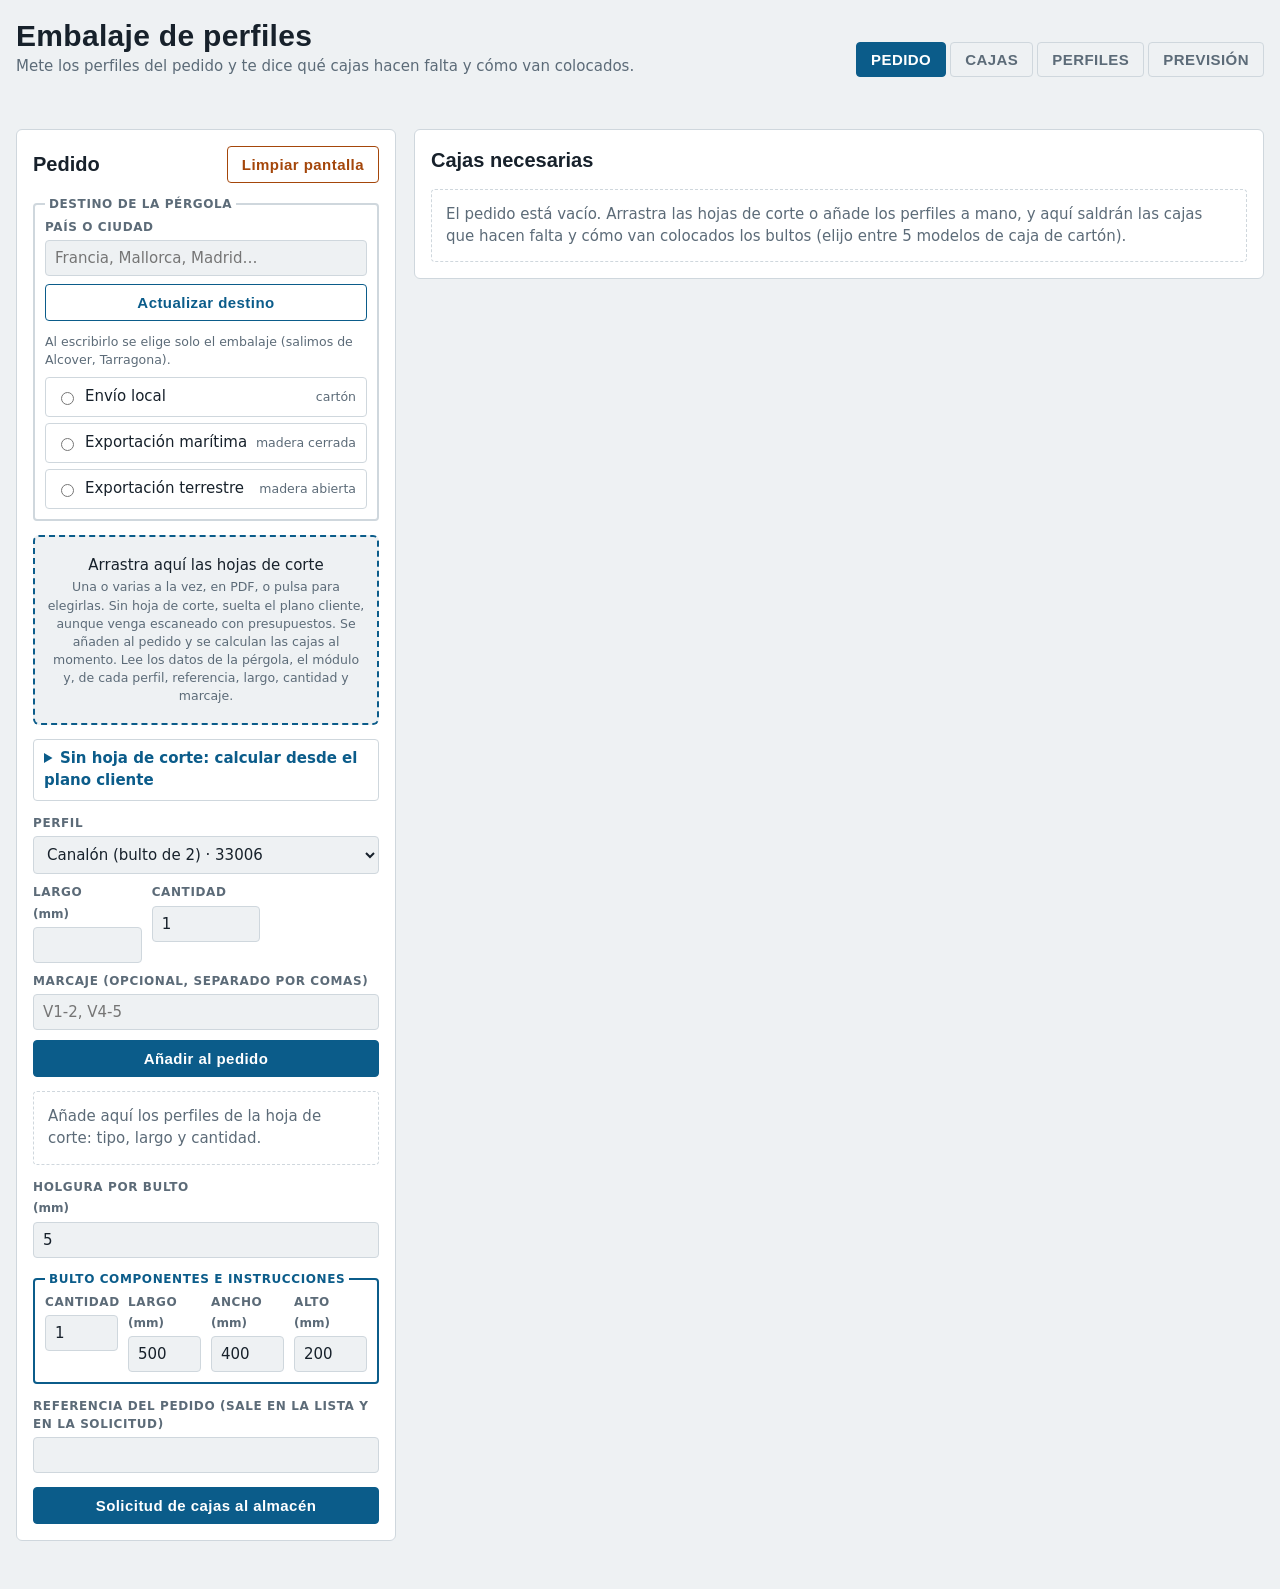
==== index.html @ 8192d329 "Vista 3D: escribir qué cabe en el espacio vacío elegido Co-Authored-By: Claude Opus 5.5 <noreply@ant" ====
<!DOCTYPE html>
<html lang="es">
<head>
  <meta charset="utf-8">
  <meta name="viewport" content="width=device-width, initial-scale=1">
  <title>Embalaje de perfiles</title>
  <link rel="manifest" href="manifest.json">
  <link rel="icon" href="static/favicon.ico">
  <link rel="apple-touch-icon" href="static/icon-180.png">
  <meta name="theme-color" content="#0b5c8a">
  <link rel="stylesheet" href="static/estilo.css?v=90">
</head>
<body>
<div class="wrap">
  <header>
    <div>
      <h1>Embalaje de perfiles</h1>
      <p class="sub">Mete los perfiles del pedido y te dice qué cajas hacen falta y cómo van colocados.</p>
    </div>
    <div class="tabs" role="tablist">
      <button role="tab" data-tab="pedido" aria-selected="true">Pedido</button>
      <button role="tab" data-tab="cajas" aria-selected="false">Cajas</button>
      <button role="tab" data-tab="perfiles" aria-selected="false">Perfiles</button>
      <button role="tab" data-tab="prevision" aria-selected="false">Previsión</button>
    </div>
  </header>
  <div id="estado" role="status"></div>
  <div id="cat-bar" class="panel" hidden></div>

  <section id="tab-pedido" class="bench">
    <div class="panel">
      <div class="cab-pedido"><h2>Pedido</h2><button class="btn danger" id="vaciar" type="button">Limpiar pantalla</button></div>
      <fieldset class="destino" id="destino"><legend>Destino de la pérgola</legend>
        <label>País o ciudad<input id="lugar" placeholder="Francia, Mallorca, Madrid…" autocomplete="off"></label>
        <button class="btn ghost" id="act-destino" type="button">Actualizar destino</button>
        <small id="lugar-nota" class="sub">Al escribirlo se elige solo el embalaje (salimos de Alcover, Tarragona).</small>
        <div class="seg" id="tipos">
          <label><input type="radio" name="tipo" id="tipo-carton" value="carton">Envío local <small>cartón</small></label>
          <label><input type="radio" name="tipo" id="tipo-cerrada" value="cerrada">Exportación marítima <small>madera cerrada</small></label>
          <label><input type="radio" name="tipo" id="tipo-abierta" value="abierta">Exportación terrestre <small>madera abierta</small></label>
        </div>
      </fieldset>
      <label class="drop" id="drop"><input type="file" id="pdf" accept="application/pdf,.pdf" multiple>Arrastra aquí las hojas de corte<small>Una o varias a la vez, en PDF, o pulsa para elegirlas. Sin hoja de corte, suelta el plano cliente, aunque venga escaneado con presupuestos. Se añaden al pedido y se calculan las cajas al momento. Lee los datos de la pérgola, el módulo y, de cada perfil, referencia, largo, cantidad y marcaje.</small></label>
      <details class="plano" id="plano"><summary>Sin hoja de corte: calcular desde el plano cliente</summary>
        <p class="sub">Suelta el plano que firma el cliente («nº_PROYECCIÓNxANCHO_TESTA.pdf») y la ficha de fabricación («PLANO.pdf») en la zona de las hojas de corte y se rellena solo; o copia aquí los datos a mano. Los largos y el nº de lamas salen de las reglas de las hojas de corte: es una estimación para pedir las cajas con tiempo. Calcula siempre: lo que el plano no trae (módulos, pilares) se supone y se avisa. Cuando llegue la hoja de corte, cárgala y sustituye a la estimación.</p>
        <form id="f-plano" class="row">
          <label>Tipología<select id="pl-tip"><option value="TESTA">TESTA</option><option value="INGLETE">INGLETE</option></select></label>
          <label>Módulos<input id="pl-mod" type="number" min="1" step="1" placeholder="1"></label>
          <label>Ancho <span class="u">(mm)</span><input id="pl-ancho" type="number" min="700" step="1" required></label>
          <label>Proyección <span class="u">(mm)</span><input id="pl-proy" type="number" min="700" step="1" required></label>
          <label style="grid-column:1/-1">Altura de cada pilar, «H PILAR» <span class="u">(mm)</span><input id="pl-pil" inputmode="numeric" placeholder="Si no viene, se suponen de 2900 mm"></label>
          <label>Nº de lamas <span class="u">(ud.)</span><input id="pl-lamas" type="number" min="1" step="1" placeholder="Auto"></label>
          <label>Nº de pedido<input id="pl-num" placeholder="54007677"></label>
          <button class="btn" style="grid-column:1/-1">Calcular desde el plano</button>
        </form>
      </details>
      <div id="leidas"></div>
      <div id="hojas"></div>
      <form id="f-linea" class="row">
        <label style="grid-column:1/-1">Perfil<select id="l-perfil" required></select></label>
        <label>Largo <span class="u">(mm)</span><input id="l-largo" type="number" min="1" step="1" required></label>
        <label>Cantidad<input id="l-cant" type="number" min="1" step="1" value="1" required></label>
        <label style="grid-column:1/-1">Marcaje (opcional, separado por comas)<input id="l-marcas" placeholder="V1-2, V4-5"></label>
        <button class="btn" style="grid-column:1/-1">Añadir al pedido</button>
      </form>
      <div id="lineas"></div>
      <label>Holgura por bulto <span class="u">(mm)</span><input id="holgura" type="number" min="0" step="1"></label>
      <fieldset class="comp"><legend>Bulto componentes e instrucciones</legend><div class="row">
        <label>Cantidad<input id="comp-n" type="number" min="0" step="1"></label>
        <label>Largo <span class="u">(mm)</span><input id="comp-l" type="number" min="1" step="10"></label>
        <label>Ancho <span class="u">(mm)</span><input id="comp-a" type="number" min="1" step="10"></label>
        <label>Alto <span class="u">(mm)</span><input id="comp-h" type="number" min="1" step="10"></label>
      </div></fieldset>
      <label>Referencia del pedido (sale en la lista y en la solicitud)<input id="ref-pedido"></label>
      <button class="btn" type="button" data-act="solicitar">Solicitud de cajas al almacén</button>
    </div>
    <div class="panel" id="resultado"></div>
  </section>

  <section id="tab-cajas" class="panel" hidden>
    <h2>Cajas disponibles</h2>
    <form id="f-caja" class="row">
      <label>Nombre<input id="c-nombre" required></label>
      <label>Tipo<select id="c-tipo"><option value="carton">Cartón</option><option value="cerrada">Madera cerrada</option><option value="abierta">Madera abierta</option></select></label>
      <label>Largo interior <span class="u">(mm)</span><input id="c-il" type="number" min="1" required></label>
      <label>Ancho interior <span class="u">(mm)</span><input id="c-ia" type="number" min="1" required></label>
      <label>Alto interior <span class="u">(mm)</span><input id="c-ih" type="number" min="1" required></label>
      <label>Largo exterior <span class="u">(mm)</span><input id="c-el" type="number" min="1" required></label>
      <label>Ancho exterior <span class="u">(mm)</span><input id="c-ea" type="number" min="1" required></label>
      <label>Alto exterior <span class="u">(mm)</span><input id="c-eh" type="number" min="1" required></label>
      <label>Peso vacía <span class="u">(kg)</span><input id="c-kg" type="number" min="0" step="any"></label>
      <label>Precio por caja <span class="u">(€)</span><input id="c-precio" type="number" min="0" step="any"></label>
      <button class="btn" id="c-guardar" style="align-self:end">Guardar caja</button>
    </form>
    <p class="sub">Todas las medidas en milímetros. El peso de la caja vacía se suma al de los perfiles para dar el peso total de cada caja. Con el precio de cada caja, la app elige siempre el reparto más barato; mientras no estén todos los precios del tipo, elige la que menos material lleva (la más ajustada).</p>
    <div id="lista-cajas" class="scroll"></div>
  </section>

  <section id="tab-perfiles" class="panel" hidden>
    <h2>Perfiles envueltos</h2>
    <form id="f-perfil" class="row">
      <label>Nombre<input id="p-nombre" required></label>
      <label>Referencia<input id="p-ref"></label>
      <label>Grupo<select id="p-grupo"><option value="">Sin grupo</option><option value="estructura">Estructura</option><option value="lamas">Lamas</option></select></label>
      <label>Ancho envuelto <span class="u">(mm)</span><input id="p-ancho" type="number" min="1" required></label>
      <label>Alto envuelto <span class="u">(mm)</span><input id="p-alto" type="number" min="1" required></label>
      <label>Piezas por bulto<input id="p-uds" type="number" min="1" value="1" required></label>
      <label>Ancho en el medio <span class="u">(mm)</span><input id="p-medio" type="number" min="1"></label>
      <label>Largo protección <span class="u">(mm)</span><input id="p-capl" type="number" min="1"></label>
      <label>Peso <span class="u">(kg/m por pieza)</span><input id="p-kgm" type="number" min="0" step="any"></label>
      <button class="btn" id="p-guardar" style="align-self:end">Guardar perfil</button>
    </form>
    <p class="sub">Sección del bulto ya envuelto, en milímetros. Si se envuelven varias piezas juntas (por ejemplo 2 lamas), indica cuántas van en cada bulto. Si el bulto lleva protección solo en los extremos (porexpan), pon el largo de cada protección y el ancho del bulto en el medio: así la app los alterna y caben más por caja. El peso es el de un metro de una sola pieza, con lo que lleve montado; con él la app da el peso de cada caja y reparte la carga con el peso real. El grupo sirve para que la estructura vaya junta en unas cajas y las lamas en otras.</p>
    <div id="lista-perfiles" class="scroll"></div>
  </section>

  <section id="tab-prevision" class="panel" hidden>
    <h2>Previsión de cajas</h2>
    <p class="sub">Para saber con tiempo cuántas cajas van a hacer falta: junta aquí los pedidos que vienen y te da la lista por pedido y el total de cada modelo. Se guarda en este navegador.</p>
    <div class="row">
      <label>Destino de los pedidos que sueltes<select id="prev-tipo"><option value="carton">Envío local · cartón</option><option value="cerrada">Exportación marítima · madera cerrada</option><option value="abierta">Exportación terrestre · madera abierta</option></select></label>
    </div>
    <label class="drop" id="drop-prev"><input type="file" id="pdf-prev" accept="application/pdf,.pdf" multiple>Arrastra aquí hojas de corte o planos cliente<small>Cada número de hoja es un pedido (las hojas de los módulos de una misma pérgola se juntan). Un plano cliente, también escaneado junto con presupuestos, se calcula como estimación y su hoja de corte la sustituye cuando llegue. Con la colocación automática, y se añade a la lista.</small></label>
    <div id="prevision"></div>
  </section>
</div>
<dialog id="dlg-prev">
  <h2>Previsión de cajas por correo</h2>
  <p class="sub">«Abrir en el correo» abre un correo nuevo con el asunto y el texto. El Excel no se adjunta solo: descárgalo y adjúntalo.</p>
  <label>Asunto<input id="prev-asunto"></label>
  <label>Texto del correo<textarea id="prev-texto" rows="12"></textarea></label>
  <div id="prev-aviso" role="status"></div>
  <div class="acciones">
    <button class="btn" type="button" data-act="prev-abrir">Abrir en el correo</button>
    <button class="btn ghost" type="button" data-act="prev-copiar">Copiar texto</button>
    <button class="btn ghost" type="button" data-act="prev-casunto">Copiar asunto</button>
    <button class="btn ghost" type="button" data-act="prev-dexcel">Descargar Excel</button>
    <button class="btn ghost" type="button" data-act="prev-cerrar">Cerrar</button>
  </div>
</dialog>
<dialog id="dlg-sol">
  <h2>Solicitud de cajas al almacén</h2>
  <p class="sub">Copia el asunto y el texto y pégalos en un correo nuevo. Puedes retocar el texto aquí antes de copiarlo.</p>
  <label>Asunto<input id="sol-asunto"></label>
  <label>Texto del correo<textarea id="sol-texto" rows="12"></textarea></label>
  <div id="sol-aviso" role="status"></div>
  <div class="acciones">
    <button class="btn" type="button" data-act="sol-copiar">Copiar texto</button>
    <button class="btn ghost" type="button" data-act="sol-asunto">Copiar asunto</button>
    <button class="btn ghost" type="button" data-act="sol-pdf">Descargar en PDF</button>
    <button class="btn ghost" type="button" data-act="sol-cerrar">Cerrar</button>
  </div>
</dialog>
<div id="imprimir"></div>

<script src="vendor/pdfjs/pdf.min.js"></script>
<script src="static/nucleo.js?v=90"></script>
<script src="static/pdf.js?v=90"></script>
<script src="static/xlsx.js?v=90"></script>
<script src="static/vista3d.js?v=90"></script>
<script src="static/app.js?v=90"></script>
</body>
</html>
---- static/estilo.css ----
/* Layout: banco de trabajo en dos columnas (pedido a la izquierda, cajas calculadas a la derecha); catálogos en pestañas aparte. */
:root{
  --bg:#eef1f3; --panel:#ffffff; --fg:#17212b; --muted:#5c6b78; --line:#cfd7dd;
  --accent:#0b5c8a; --accent-fg:#ffffff; --warn:#a4460a; --warn-bg:#fbe9dc;
  --box:#f6f8f9; --p0:#7fb2d6; --p1:#e2b25c; --p2:#8fc49a; --p3:#d39aa6; --p4:#a9a3d8; --p5:#c9c48a; --pfg:#10202c;
  --display:"Barlow Semi Condensed","Arial Narrow",Arial,sans-serif;
  --body:"IBM Plex Sans",system-ui,-apple-system,"Segoe UI",sans-serif;
}
@media (prefers-color-scheme: dark){ :root:not([data-theme="light"]){
  --bg:#12181d; --panel:#1b242b; --fg:#e6ecf0; --muted:#97a6b2; --line:#34424d;
  --accent:#5cb3e6; --accent-fg:#06212f; --warn:#f0a468; --warn-bg:#3a2516;
  --box:#141c22; --p0:#3f7ea8; --p1:#a57a2a; --p2:#4c8a59; --p3:#9a5c6a; --p4:#6b65a6; --p5:#8a8548; --pfg:#f2f6f8; color-scheme:dark } }
:root[data-theme="dark"]{
  --bg:#12181d; --panel:#1b242b; --fg:#e6ecf0; --muted:#97a6b2; --line:#34424d;
  --accent:#5cb3e6; --accent-fg:#06212f; --warn:#f0a468; --warn-bg:#3a2516;
  --box:#141c22; --p0:#3f7ea8; --p1:#a57a2a; --p2:#4c8a59; --p3:#9a5c6a; --p4:#6b65a6; --p5:#8a8548; --pfg:#f2f6f8; color-scheme:dark }
*{box-sizing:border-box}
[hidden]{display:none!important}
body{background:var(--bg);color:var(--fg);font-family:var(--body);font-size:15px;line-height:1.45}
.wrap{max-width:1500px;margin:0 auto;padding-inline:16px;padding-block:20px 48px;display:flex;flex-direction:column;gap:18px}
header{display:flex;flex-wrap:wrap;gap:12px 24px;align-items:flex-end;justify-content:space-between}
h1{font-family:var(--display);font-weight:700;font-size:30px;line-height:1.05;margin:0;letter-spacing:.01em}
h2{font-family:var(--display);font-weight:600;font-size:20px;margin:0}
h3{font-family:var(--display);font-weight:600;font-size:17px;margin:0}
.sub{color:var(--muted);margin:4px 0 0}
.tabs{display:flex;gap:4px;flex-wrap:wrap}
.tabs button{font:600 15px var(--display);letter-spacing:.03em;text-transform:uppercase;padding:8px 14px;border:1px solid var(--line);background:transparent;color:var(--muted);border-radius:4px;cursor:pointer}
.tabs button[aria-selected="true"]{background:var(--accent);color:var(--accent-fg);border-color:var(--accent)}
.bench{display:grid;grid-template-columns:minmax(0,380px) minmax(0,1fr);gap:18px;align-items:start}
@media (max-width:820px){.bench{grid-template-columns:minmax(0,1fr)}}
.panel{background:var(--panel);border:1px solid var(--line);border-radius:6px;padding:16px;display:flex;flex-direction:column;gap:14px;min-width:0}
label{display:flex;flex-direction:column;gap:4px;font-size:12px;font-weight:600;letter-spacing:.05em;text-transform:uppercase;color:var(--muted);min-width:0}
input,select{font:400 15px var(--body);padding:8px 9px;border:1px solid var(--line);border-radius:4px;background:var(--bg);color:var(--fg);width:100%;min-width:0;font-variant-numeric:tabular-nums}
.row{display:grid;gap:10px;grid-template-columns:repeat(auto-fit,minmax(96px,1fr))}
.btn{font:600 15px var(--display);letter-spacing:.03em;padding:9px 14px;border-radius:4px;border:1px solid var(--accent);background:var(--accent);color:var(--accent-fg);cursor:pointer}
.btn.ghost{background:transparent;color:var(--accent)}
.btn.small{padding:4px 9px;font-size:13px}
.btn.danger{border-color:var(--warn);color:var(--warn);background:transparent}
:focus-visible{outline:2px solid var(--accent);outline-offset:2px}
.seg{display:flex;flex-direction:column;gap:6px}
.seg label{flex-direction:row;align-items:center;gap:8px;text-transform:none;letter-spacing:0;font-size:15px;font-weight:400;color:var(--fg);padding:8px 10px;border:1px solid var(--line);border-radius:4px;cursor:pointer}
.seg input{width:auto}
.seg label:has(input:checked){border-color:var(--accent);box-shadow:inset 3px 0 0 var(--accent)}
.seg small{color:var(--muted);margin-left:auto}
.scroll{overflow-x:auto}
table{border-collapse:collapse;width:100%;font-variant-numeric:tabular-nums}
th{font:600 12px var(--body);letter-spacing:.05em;text-transform:uppercase;color:var(--muted);text-align:left;padding:6px 8px;border-bottom:1px solid var(--line);white-space:nowrap}
td{padding:7px 8px;border-bottom:1px solid var(--line);vertical-align:middle}
td.n,th.n{text-align:right}
td.act{text-align:right;white-space:nowrap}
.empty{color:var(--muted);padding:14px;border:1px dashed var(--line);border-radius:4px}
.note{background:var(--warn-bg);color:var(--warn);padding:10px 12px;border-radius:4px;font-weight:500}
.totals{display:flex;flex-wrap:wrap;gap:8px 28px;align-items:baseline}
.totals b{font:700 34px/1 var(--display);font-variant-numeric:tabular-nums}
.totals span{color:var(--muted)}
.totals .btn{margin-left:auto}
.boxes{display:grid;grid-template-columns:repeat(auto-fill,minmax(320px,1fr));gap:14px}
.boxcard{border:1px solid var(--line);border-radius:6px;padding:12px;display:flex;flex-direction:column;gap:8px;min-width:0}
.boxcard .meta{color:var(--muted);font-size:13px;font-variant-numeric:tabular-nums}
.boxcard svg{width:100%;height:auto;max-height:230px;display:block}
.boxcard ul{margin:0;padding:0;list-style:none;font-size:14px;display:flex;flex-direction:column;gap:3px}
.sw{display:inline-block;width:10px;height:10px;border-radius:2px;margin-right:6px;border:1px solid var(--line)}
.tag{font:600 12px var(--display);letter-spacing:.06em;text-transform:uppercase;color:var(--muted)}
.drop{display:block;text-transform:none;letter-spacing:0;font-size:15px;font-weight:500;color:var(--fg);text-align:center;padding:18px 12px;border:2px dashed var(--accent);border-radius:6px;cursor:pointer;background:var(--bg)}
.drop small{display:block;color:var(--muted);font-weight:400;margin-top:2px}
.drop.sobre{background:var(--accent);color:var(--accent-fg)}
.drop.sobre small{color:var(--accent-fg)}
.drop input{position:absolute;opacity:0;width:1px;height:1px}
.drop:focus-within{outline:2px solid var(--accent);outline-offset:2px}
#leidas{display:flex;flex-direction:column;gap:10px}
#leidas:empty{display:none}
#leidas input{width:76px;padding:5px 6px}
#leidas select{min-width:130px;padding:5px 6px}
.acciones{display:flex;gap:8px;flex-wrap:wrap}
#estado{color:var(--muted);font-size:13px;min-height:1.2em}
body{margin:0}
#cat-bar{flex-direction:row;flex-wrap:wrap;gap:8px 20px;align-items:center;justify-content:space-between;color:var(--muted);font-size:14px}
#cat-bar:empty{display:none}
#cat-bar b{color:var(--fg)}
.btn.imp{display:inline-flex;flex-direction:row;text-transform:none;position:relative}
.btn.imp input{position:absolute;opacity:0;width:1px;height:1px}
.boxcard svg text{pointer-events:none;user-select:none}
rect.bulto{cursor:grab;touch-action:none}
rect.bulto.cogido{opacity:.45}
.boxcard.destino{outline:3px solid var(--accent);outline-offset:1px}
.boxcard.nueva{border-style:dashed;justify-content:center;color:var(--muted);min-height:120px}
.boxcard.nueva p{margin:0}
.fantasma{position:fixed;z-index:10;pointer-events:none;padding:4px 9px;border-radius:4px;background:var(--accent);color:var(--accent-fg);font:600 14px var(--display);white-space:nowrap}
.manual{display:flex;flex-wrap:wrap;gap:8px 12px;align-items:center;color:var(--muted)}
text.cota{fill:var(--fg)}
text.cota.libre,b.libre{fill:var(--warn);color:var(--warn);font-weight:600}
line.cota{stroke:var(--muted);stroke-width:1}
rect.prot{fill:none;stroke:var(--muted);stroke-width:1;stroke-dasharray:4 3;pointer-events:none}
.fantasma{display:flex;align-items:center;justify-content:center;padding:0;color:var(--pfg);border:2px solid var(--accent);opacity:.9;box-shadow:0 4px 14px rgba(0,0,0,.3)}
body.arrastrando{user-select:none;cursor:grabbing}
body.arrastrando rect.bulto{cursor:grabbing}
.boxcard svg{max-height:none}
rect.plano{cursor:grab;touch-action:none}
rect.plano.cogido{opacity:.45}
line.cota.hueco{stroke:var(--warn);stroke-dasharray:3 3;pointer-events:none}
text.cota.hueco{paint-order:stroke;stroke:var(--box);stroke-width:4px;stroke-linejoin:round}
rect.bulto.aire{stroke:var(--warn);stroke-width:3;stroke-dasharray:6 4}
.boxcard .note{font-size:14px;padding:8px 10px}
.boxcard .cab{display:flex;justify-content:space-between;align-items:flex-start;gap:8px}
svg.seccion,svg.planta{cursor:zoom-in}
.boxcard.ampliada svg.seccion,.boxcard.ampliada svg.planta{cursor:zoom-out}
.boxcard.ampliada{position:fixed;inset:10px;z-index:20;overflow:auto;background:var(--panel);box-shadow:0 0 0 100vmax rgba(0,0,0,.55);padding:16px 20px}
.boxcard.ampliada svg.seccion{max-height:82vh;max-width:min(100%,82vh);margin:0 auto}
.boxcard.ampliada svg.planta{max-width:1500px;margin:0 auto}
body.con-lupa{overflow:hidden}
.fantasma{z-index:30}
.boxcard.ampliada>*{flex-shrink:0}
.boxcard.nueva{justify-content:flex-start;align-items:stretch;color:var(--fg)}
.boxcard.nueva p{color:var(--muted)}
.boxcard .cab{flex-wrap:wrap}
text.marca{text-decoration:underline}
.marca{font-family:var(--display);font-weight:700;letter-spacing:.02em}
small.marca{color:var(--accent)}
#leidas input.ancho{width:104px}
svg.seccion,svg.planta{cursor:default}
.vcab{display:flex;justify-content:space-between;align-items:center;gap:8px;flex-wrap:wrap}
.zbot{display:inline-flex;align-items:center;gap:4px}
.zbot b{min-width:50px;text-align:center;font:600 13px var(--display);color:var(--muted)}
.zbot .btn{min-width:30px;font-size:15px;line-height:1.1}
.zbot .btn:disabled{opacity:.35;cursor:default}
.visor{overflow:auto;max-height:78vh}
.visor>div{min-width:100%}
.visor.pan{cursor:grabbing}
.totals .acciones{margin-left:auto}
.totals .acciones .btn{margin-left:0}
#imprimir{display:none}
@media print{
  :root:root:root{--bg:#fff;--panel:#fff;--fg:#000;--muted:#444;--line:#999;--accent:#000;--accent-fg:#fff;--warn:#a4460a;--warn-bg:#fff;--box:#fff;--p0:#b9d6ea;--p1:#f0d49c;--p2:#bfdfc6;--p3:#e8c4cc;--p4:#cfcbea;--p5:#e0dcb4;--pfg:#000;color-scheme:light}
  @page{size:A4;margin:12mm}
  body{background:#fff;color:#000}
  .wrap{display:none!important}
  #imprimir{display:block;font-size:11pt}
  #imprimir .hoja{break-after:page}
  #imprimir .hoja:last-child{break-after:auto}
  #imprimir header{display:flex;justify-content:space-between;align-items:baseline;border-bottom:2px solid #000;padding-bottom:4px;margin-bottom:8px}
  #imprimir h1{font-size:20pt}
  #imprimir header p{margin:0}
  #imprimir .tot{margin:6px 0 10px}
  #imprimir table{margin-bottom:10px}
  #imprimir th,#imprimir td{border:1px solid #999;padding:5px 7px;color:#000;white-space:normal}
  #imprimir td.casilla{width:16mm}
  #imprimir .ojo{font-weight:600;color:#a4460a}
  #imprimir .dib{display:flex;flex-direction:column;gap:8px}
  #imprimir .dib svg{display:block;width:100%;height:auto}
  #imprimir .dib svg.seccion{max-width:120mm;max-height:120mm}
  #imprimir .dib svg.planta{max-width:180mm}
  #imprimir text.cota.hueco{stroke:#fff}
}
.boxcard.ampliada svg.seccion,.boxcard.ampliada svg.planta{max-height:none;max-width:none;cursor:default}
.boxcard.ampliada .visor{max-height:none;overflow-x:auto;overflow-y:visible}
.boxcard.ampliada .visor>div{min-width:0}
rect.bulto.sel,rect.plano.sel{stroke:var(--accent);stroke-width:4}
.barra-sel{position:fixed;left:0;right:0;bottom:0;z-index:40;background:var(--panel);border-top:3px solid var(--accent);box-shadow:0 -4px 16px rgba(0,0,0,.25);padding:10px 16px;display:flex;flex-wrap:wrap;gap:8px 20px;align-items:center;justify-content:space-between}
.barra-sel .acciones{align-items:center}
.barra-sel .ojo{color:var(--warn);font-weight:600}
@media print{.barra-sel{display:none}}
.marca-caja{flex-direction:row;align-items:center;gap:5px;text-transform:none;letter-spacing:0;font-size:13px;font-weight:500;cursor:pointer}
.marca-caja input{width:auto}
.boxes.completa{position:fixed;inset:0;z-index:20;overflow:auto;background:var(--bg);padding:12px;grid-template-columns:repeat(var(--n),minmax(0,1fr));align-content:start}
.boxes.completa .boxcard{background:var(--panel)}
.boxes.completa .boxcard:not(.vista){display:none}
.boxes.completa .visor{max-height:none}
.boxes.completa .visor>div{min-width:0}
@media (max-width:900px){.boxes.completa{grid-template-columns:minmax(0,1fr)}}
#hojas{display:flex;flex-direction:column;gap:8px}
#hojas:empty{display:none}
#hojas dl{margin:0;display:grid;grid-template-columns:1fr 1fr;gap:4px 12px}
#hojas dt{font-size:11px;font-weight:600;letter-spacing:.05em;text-transform:uppercase;color:var(--muted)}
#hojas dd{margin:0;font-weight:500}
ul.hojas{margin:0;padding:0;list-style:none;display:flex;flex-direction:column;gap:6px}
ul.hojas li{display:flex;flex-wrap:wrap;gap:4px 8px;align-items:center;padding:6px 8px;border:1px solid var(--line);border-radius:4px}
ul.hojas small{color:var(--muted)}
ul.hojas .btn{margin-left:auto}
b.mod{font-family:var(--display);font-weight:700;letter-spacing:.02em;white-space:nowrap}
.leyenda{display:flex;flex-wrap:wrap;gap:6px 16px;align-items:center}
.leyenda .sw,ul.hojas .sw{width:14px;height:14px;margin-right:5px;vertical-align:-2px}
#leidas input[data-k="mod"]{width:64px}
@media print{#imprimir .datos{margin:6px 0}#imprimir .leyenda{margin:4px 0}}
.scroll.alto{max-height:45vh;overflow:auto}
.note.pend{display:flex;flex-wrap:wrap;gap:8px 14px;align-items:center}
input.modin{width:58px;padding:3px 5px;font:700 13px var(--display);display:inline-block}
:root{--p6:#f0a58f;--p7:#9ad4d0;--p8:#f2d96b;--p9:#c9ab8b;--p10:#b8e08a;--p11:#e6a8e0;--m0:#0b3d91;--m1:#b3261e;--m2:#1b7f3b;--m3:#7b1fa2}
@media (prefers-color-scheme: dark){:root:not([data-theme="light"]){--p6:#a85a45;--p7:#3d8a86;--p8:#9a8422;--p9:#7a5c3e;--p10:#5f8a33;--p11:#8a4c85;--m0:#7fb0ff;--m1:#ff8a80;--m2:#7ddc9a;--m3:#d59bf0}}
:root[data-theme="dark"]{--p6:#a85a45;--p7:#3d8a86;--p8:#9a8422;--p9:#7a5c3e;--p10:#5f8a33;--p11:#8a4c85;--m0:#7fb0ff;--m1:#ff8a80;--m2:#7ddc9a;--m3:#d59bf0}
@media print{:root:root:root{--p6:#f6c9bb;--p7:#c6e7e4;--p8:#f6e7a6;--p9:#e0cdb8;--p10:#d6edbb;--p11:#f0cdec;--m0:#0b3d91;--m1:#b3261e;--m2:#1b7f3b;--m3:#7b1fa2}}
.sw.mod{background:transparent;border:3px solid var(--fg)}
.boxcard.aparcados{grid-column:1/-1;border-style:dashed;background:var(--box)}
.boxcard.aparcados p{margin:0;color:var(--muted);font-size:13px}
.chips{display:flex;flex-wrap:wrap;gap:6px}
.chip{padding:6px 10px;border-radius:4px;border:1px solid var(--line);color:var(--pfg);font:600 13px var(--display);cursor:grab;touch-action:none;user-select:none}
.chip.sel{outline:3px solid var(--accent);outline-offset:1px}
.boxes.completa .boxcard.aparcados{display:flex}
@media print{#imprimir h2{font-size:14pt;margin:10px 0 2px}#imprimir .hoja table{break-inside:auto}#imprimir .dib>div{break-inside:avoid}}
.visor>div{min-width:0;margin:0 auto}
fieldset.comp{border:1px solid var(--line);border-radius:4px;padding:8px 10px 10px;margin:0;min-width:0}
fieldset.comp legend{font:600 12px var(--body);letter-spacing:.05em;text-transform:uppercase;color:var(--muted);padding:0 4px}
fieldset.comp .row{grid-template-columns:repeat(4,minmax(0,1fr))}
.boxcard.comp{border-style:dashed}
.boxcard.comp p{margin:0;color:var(--muted);font-size:13px}
.boxcard.comp{border-style:solid}
.compdib{display:grid;grid-template-columns:1fr 1fr;gap:10px;align-items:end}
.boxcard.comp svg{max-height:170px;cursor:default}
fieldset.comp{border:2px solid var(--accent)}
fieldset.comp legend{color:var(--accent)}
dialog#dlg-sol{width:min(760px,calc(100vw - 24px));border:1px solid var(--line);border-radius:8px;padding:18px;background:var(--panel);color:var(--fg)}
dialog#dlg-sol[open]{display:flex;flex-direction:column;gap:12px}
dialog#dlg-sol::backdrop{background:rgba(0,0,0,.5)}
dialog#dlg-sol h2{margin:0}
textarea{font:400 15px/1.45 var(--body);padding:10px;border:1px solid var(--line);border-radius:4px;background:var(--bg);color:var(--fg);width:100%;resize:vertical;text-transform:none;letter-spacing:0}
#sol-aviso{color:var(--accent);font-weight:600;min-height:1.3em}
@media print{dialog{display:none!important}}

.boxcard .orden-caja{display:inline-flex;gap:6px}
.boxcard .pasar-sel{font:inherit;font-size:13px;margin-left:6px;max-width:100%;padding:3px 4px}
@media print{.orden-caja,.pasar-sel{display:none!important}}

.u{text-transform:none;letter-spacing:0}

dialog#dlg-planta{width:min(1100px,calc(100vw - 16px));max-width:none;max-height:calc(100vh - 16px);overflow:auto;border:1px solid var(--line);border-radius:8px;padding:12px;background:var(--panel);color:var(--fg)}
dialog#dlg-planta::backdrop{background:rgba(0,0,0,.5)}
dialog#dlg-planta .boxcard{border:0;padding:0}
dialog#dlg-planta svg{max-height:none}

text.ladoc{fill:var(--muted);font-family:var(--display);font-weight:700;letter-spacing:.08em}
.vistas-dlg{display:inline-flex;gap:4px;flex-wrap:wrap}

/* Previsión: un color por tipo de embalaje, el mismo en la leyenda, la tabla y el Excel */
:root{--t-carton:#9a5a0b;--t-cerrada:#2c7a35;--t-abierta:#7a3db3}
@media (prefers-color-scheme: dark){:root:not([data-theme="light"]){--t-carton:#e3a45a;--t-cerrada:#7fcf87;--t-abierta:#c59bf2}}
:root[data-theme="dark"]{--t-carton:#e3a45a;--t-cerrada:#7fcf87;--t-abierta:#c59bf2}
.t-carton{color:var(--t-carton)}.t-cerrada{color:var(--t-cerrada)}.t-abierta{color:var(--t-abierta)}
select.prev-in{font-weight:700;min-width:9.5em}
table.prev input.prev-in{width:7.5em}table.prev input.prev-in.ancho{width:11em}table.prev td b{white-space:nowrap}table.prev .tag{display:block;margin-top:2px}table.prev td.act{white-space:nowrap}
dialog#dlg-prev{width:min(760px,calc(100vw - 24px));border:1px solid var(--line);border-radius:8px;padding:18px;background:var(--panel);color:var(--fg)}
dialog#dlg-prev[open]{display:flex;flex-direction:column;gap:12px}
dialog#dlg-prev::backdrop{background:rgba(0,0,0,.5)}
dialog#dlg-prev h2{margin:0}

.ojo{color:var(--warn);font-weight:600}
/* El navegador no imprime fondos si no se le pide: sin esto, los cuadritos de color de la leyenda salen en blanco */
@media print{#imprimir .sw,#imprimir .leyenda,#imprimir .leyenda *{-webkit-print-color-adjust:exact;print-color-adjust:exact}}
table.prev tr.compartido td{background:var(--box)}
/* Cabecera del pedido con «Limpiar pantalla» siempre arriba, y destino de la pérgola (decide el tipo de embalaje) */
.cab-pedido{display:flex;align-items:center;justify-content:space-between;gap:10px;flex-wrap:wrap}
fieldset.destino{border:2px solid var(--line);border-radius:4px;padding:8px 10px 10px;margin:0;min-width:0;display:flex;flex-direction:column;gap:8px}
fieldset.destino legend{font:600 12px var(--body);letter-spacing:.05em;text-transform:uppercase;color:var(--muted);padding:0 4px}
fieldset.destino.falta{border-color:var(--warn);background:var(--warn-bg)}
fieldset.destino.falta legend{color:var(--warn)}
.falta-destino .btn{margin:6px 6px 0 0}
/* Cálculo desde el plano cliente (estimación sin hoja de corte) */
details.plano{border:1px solid var(--line);border-radius:4px;padding:8px 10px}
details.plano summary{cursor:pointer;font-weight:600;color:var(--accent)}
details.plano[open] summary{margin-bottom:6px}
details.plano .sub{margin:0 0 8px}
.plano-ok{color:var(--t-cerrada);font-size:13px;font-weight:600}
table.prev .ojo{display:block;font-size:13px}
.v3d{position:relative;width:100%}
#c3d{display:block;width:100%;height:min(62vh,560px);cursor:grab;touch-action:none;border:1px solid var(--line);border-radius:4px;background:var(--panel)}
#c3d:active{cursor:grabbing}
.v3d-tip{position:absolute;z-index:2;pointer-events:none;padding:3px 8px;border-radius:4px;background:var(--fg);color:var(--panel);font:600 13px var(--body);white-space:nowrap}
.v3d-ctl{display:flex;flex-wrap:wrap;align-items:center;gap:6px 8px}
.v3d-ctl input[type=range]{flex:1 1 220px;width:auto;padding:0;border:0;background:none}
#l3d{flex:1 1 100%;font-weight:500}
.vacios{font-size:14px}
.vacios summary{cursor:pointer;font-weight:600}
.vacios td,.vacios th{padding:4px 6px}
.note.ahorro{display:flex;flex-wrap:wrap;gap:8px 14px;align-items:center}
.v3d-hu{display:flex;flex-wrap:wrap;gap:6px;align-items:center}
@media print{.vacios,.note.ahorro{display:none}}
.desglose{font-weight:700;font-size:17px;color:var(--fg)}
#h3d{font-weight:500}
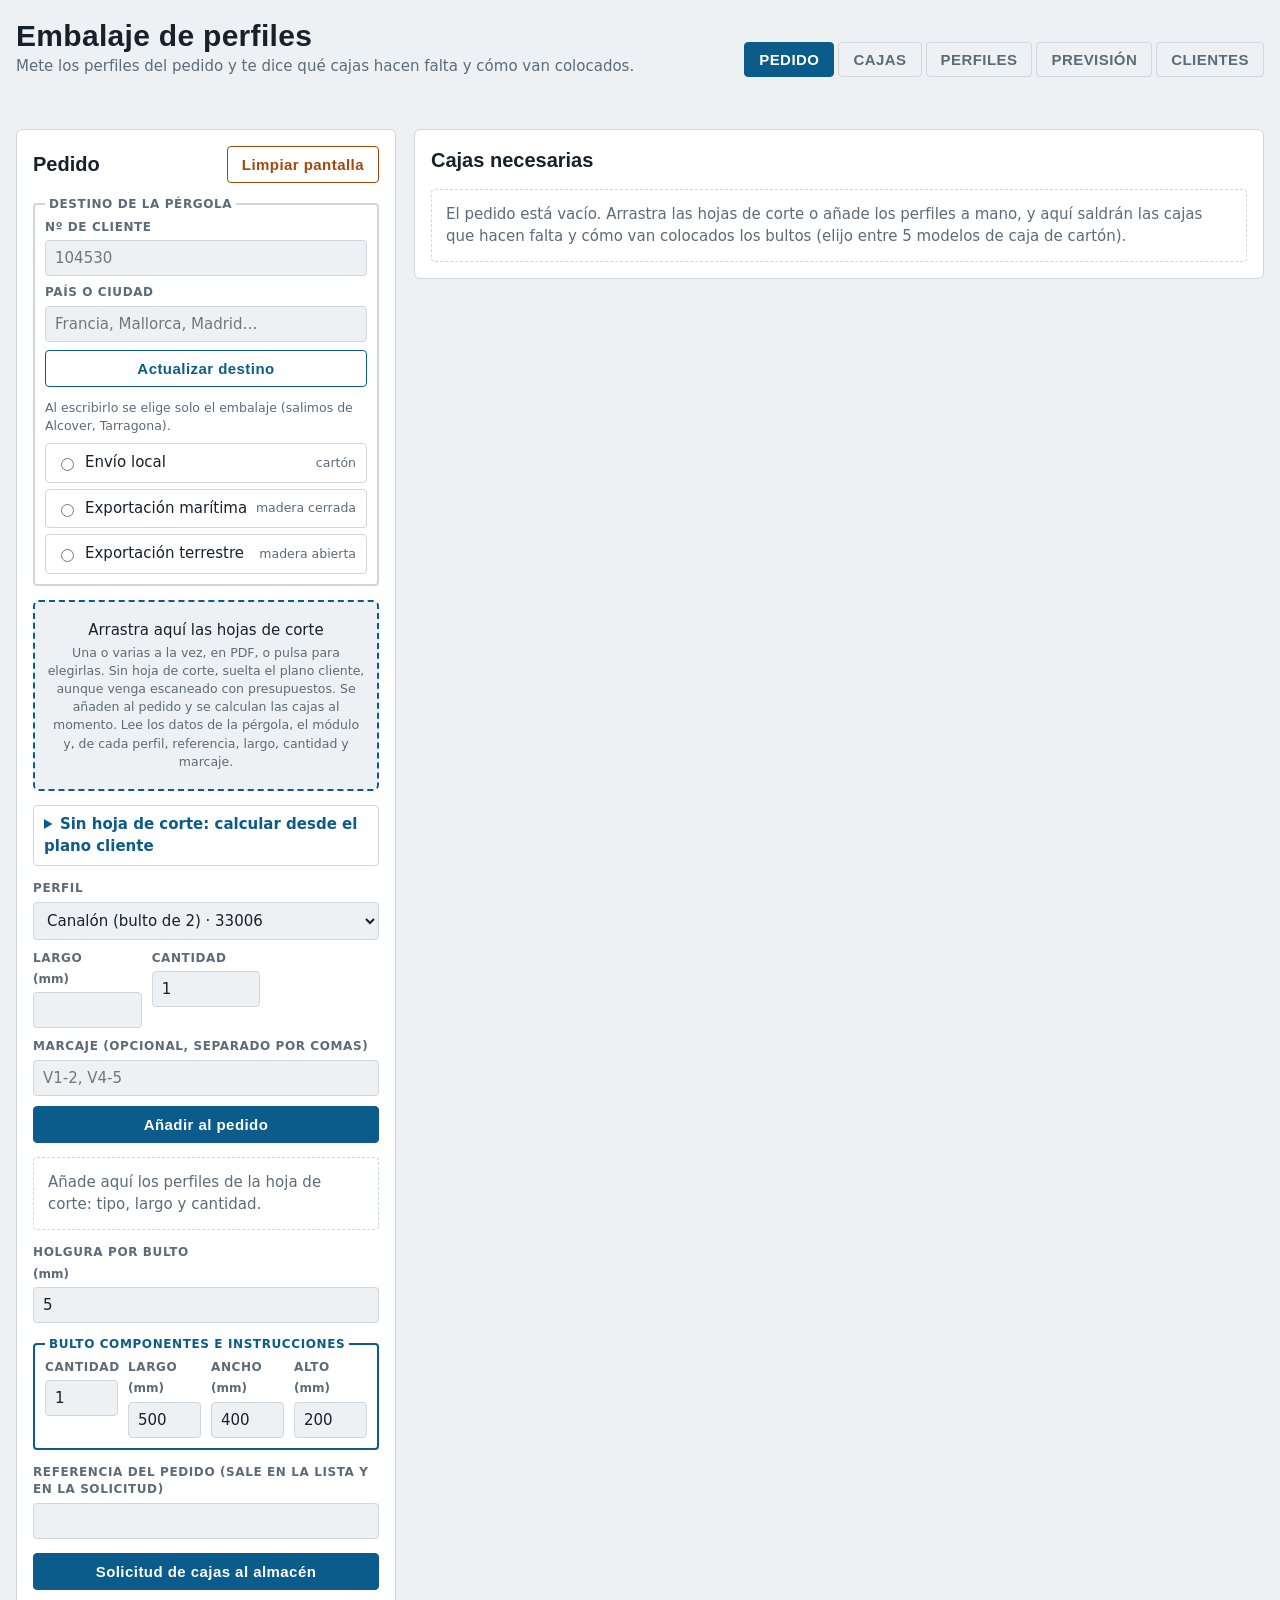
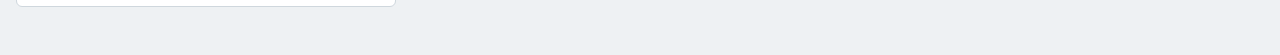
==== commit 84845183: "Elegir la caja más corta que sirva y base de clientes - costeDe: manda el largo de la caja (la más c" ====
--- a/index.html
+++ b/index.html
@@ -8,7 +8,7 @@
   <link rel="icon" href="static/favicon.ico">
   <link rel="apple-touch-icon" href="static/icon-180.png">
   <meta name="theme-color" content="#0b5c8a">
-  <link rel="stylesheet" href="static/estilo.css?v=90">
+  <link rel="stylesheet" href="static/estilo.css?v=94">
 </head>
 <body>
 <div class="wrap">
@@ -22,6 +22,7 @@
       <button role="tab" data-tab="cajas" aria-selected="false">Cajas</button>
       <button role="tab" data-tab="perfiles" aria-selected="false">Perfiles</button>
       <button role="tab" data-tab="prevision" aria-selected="false">Previsión</button>
+      <button role="tab" data-tab="clientes" aria-selected="false">Clientes</button>
     </div>
   </header>
   <div id="estado" role="status"></div>
@@ -31,6 +32,7 @@
     <div class="panel">
       <div class="cab-pedido"><h2>Pedido</h2><button class="btn danger" id="vaciar" type="button">Limpiar pantalla</button></div>
       <fieldset class="destino" id="destino"><legend>Destino de la pérgola</legend>
+        <label>Nº de cliente<input id="cod-cliente" inputmode="numeric" placeholder="104530" autocomplete="off"></label>
         <label>País o ciudad<input id="lugar" placeholder="Francia, Mallorca, Madrid…" autocomplete="off"></label>
         <button class="btn ghost" id="act-destino" type="button">Actualizar destino</button>
         <small id="lugar-nota" class="sub">Al escribirlo se elige solo el embalaje (salimos de Alcover, Tarragona).</small>
@@ -114,6 +116,16 @@
     <div id="lista-perfiles" class="scroll"></div>
   </section>
 
+  <section id="tab-clientes" class="panel" hidden>
+    <h2>Clientes</h2>
+    <p class="sub">Con el nº de cliente del plano (en el cajetín, «CLIENTE: 104530») la app busca aquí la ciudad y el país del cliente y elige sola el embalaje: en el pedido y en la Previsión. También se puede escribir el nº a mano en el pedido. La base de clientes no va en la app publicada: o la pone Llaza en su servidor, como <code>datos/clientes.json</code> o <code>datos/clientes.csv</code>, y la ve todo el equipo, o cada uno la importa aquí y se guarda solo en su navegador.</p>
+    <div id="cli-estado" class="note"></div>
+    <div class="acciones"><label class="btn small ghost imp"><input type="file" id="cli-file" accept=".csv,.txt,.json,text/csv,application/json">Importar clientes (CSV o JSON)</label><span id="cli-quitar"></span></div>
+    <p class="sub">Formato: una fila por cliente con cabecera. Columnas reconocidas: código (o «nº cliente», «cliente»), nombre (o «razón social»), ciudad (o «población», «localidad»), provincia, país, código postal y, si se quiere forzar el embalaje de un cliente, «embalaje» (cartón, madera cerrada, madera abierta). Separado por punto y coma, coma o tabulador: el CSV que saca Excel con «Guardar como → CSV» vale.</p>
+    <label>Buscar<input id="cli-buscar" placeholder="Nº, nombre, ciudad o país" autocomplete="off"></label>
+    <div id="lista-clientes" class="scroll"></div>
+  </section>
+
   <section id="tab-prevision" class="panel" hidden>
     <h2>Previsión de cajas</h2>
     <p class="sub">Para saber con tiempo cuántas cajas van a hacer falta: junta aquí los pedidos que vienen y te da la lista por pedido y el total de cada modelo. Se guarda en este navegador.</p>
@@ -154,10 +166,10 @@
 <div id="imprimir"></div>
 
 <script src="vendor/pdfjs/pdf.min.js"></script>
-<script src="static/nucleo.js?v=90"></script>
-<script src="static/pdf.js?v=90"></script>
-<script src="static/xlsx.js?v=90"></script>
-<script src="static/vista3d.js?v=90"></script>
-<script src="static/app.js?v=90"></script>
+<script src="static/nucleo.js?v=94"></script>
+<script src="static/pdf.js?v=94"></script>
+<script src="static/xlsx.js?v=94"></script>
+<script src="static/vista3d.js?v=94"></script>
+<script src="static/app.js?v=94"></script>
 </body>
 </html>
--- a/static/estilo.css
+++ b/static/estilo.css
@@ -274,3 +274,6 @@
 @media print{.vacios,.note.ahorro{display:none}}
 .desglose{font-weight:700;font-size:17px;color:var(--fg)}
 #h3d{font-weight:500}
+.vistas{display:flex;gap:8px;flex-wrap:wrap;margin-top:8px}
+.vistas .btn{font-size:16px;padding:10px 18px;min-height:44px}
+@media print{.vistas{display:none}}
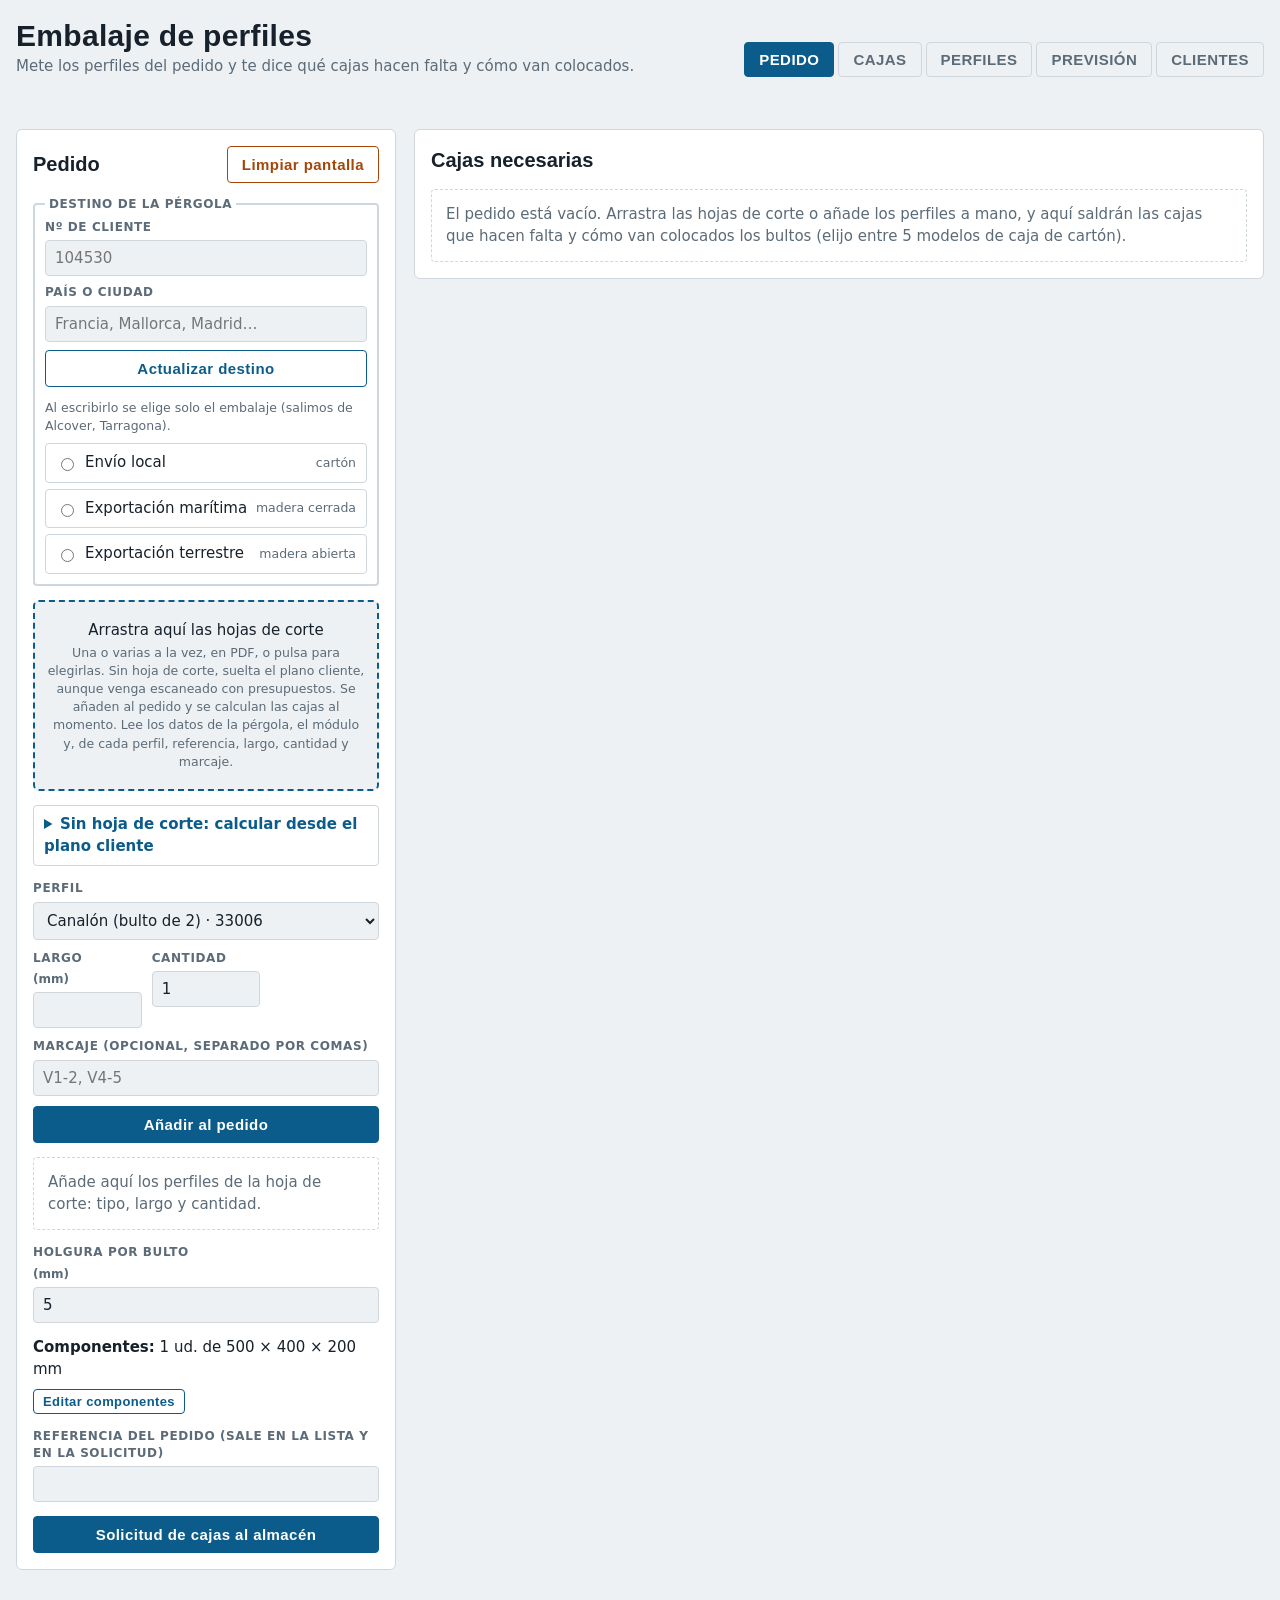
==== commit 05afbb5c: "Componentes: resumen en el pedido y ventana para editar cantidad y medidas Co-Authored-By: Claude Op" ====
--- a/index.html
+++ b/index.html
@@ -8,7 +8,7 @@
   <link rel="icon" href="static/favicon.ico">
   <link rel="apple-touch-icon" href="static/icon-180.png">
   <meta name="theme-color" content="#0b5c8a">
-  <link rel="stylesheet" href="static/estilo.css?v=94">
+  <link rel="stylesheet" href="static/estilo.css?v=96">
 </head>
 <body>
 <div class="wrap">
@@ -67,12 +67,7 @@
       </form>
       <div id="lineas"></div>
       <label>Holgura por bulto <span class="u">(mm)</span><input id="holgura" type="number" min="0" step="1"></label>
-      <fieldset class="comp"><legend>Bulto componentes e instrucciones</legend><div class="row">
-        <label>Cantidad<input id="comp-n" type="number" min="0" step="1"></label>
-        <label>Largo <span class="u">(mm)</span><input id="comp-l" type="number" min="1" step="10"></label>
-        <label>Ancho <span class="u">(mm)</span><input id="comp-a" type="number" min="1" step="10"></label>
-        <label>Alto <span class="u">(mm)</span><input id="comp-h" type="number" min="1" step="10"></label>
-      </div></fieldset>
+      <div class="comp-resumen"><span id="comp-txt"></span><button class="btn small ghost" type="button" data-act="comp-editar">Editar componentes</button></div>
       <label>Referencia del pedido (sale en la lista y en la solicitud)<input id="ref-pedido"></label>
       <button class="btn" type="button" data-act="solicitar">Solicitud de cajas al almacén</button>
     </div>
@@ -150,6 +145,19 @@
     <button class="btn ghost" type="button" data-act="prev-cerrar">Cerrar</button>
   </div>
 </dialog>
+<dialog id="dlg-comp">
+  <h2>Bulto de componentes e instrucciones</h2>
+  <p class="sub">Toda pérgola lleva al menos uno y va dentro de las cajas con la estructura. Las medidas se recuerdan para el siguiente pedido; la cantidad vuelve a 1 ud. en cada pedido nuevo. Con 0 uds. no se mete ninguno.</p>
+  <div class="row">
+    <label>Cantidad <span class="u">(uds.)</span><input id="comp-n" type="number" min="0" step="1"></label>
+    <label>Largo <span class="u">(mm)</span><input id="comp-l" type="number" min="1" step="10"></label>
+    <label>Ancho <span class="u">(mm)</span><input id="comp-a" type="number" min="1" step="10"></label>
+    <label>Alto <span class="u">(mm)</span><input id="comp-h" type="number" min="1" step="10"></label>
+  </div>
+  <div class="acciones">
+    <button class="btn" type="button" data-act="comp-cerrar">Hecho</button>
+  </div>
+</dialog>
 <dialog id="dlg-sol">
   <h2>Solicitud de cajas al almacén</h2>
   <p class="sub">Copia el asunto y el texto y pégalos en un correo nuevo. Puedes retocar el texto aquí antes de copiarlo.</p>
@@ -166,10 +174,10 @@
 <div id="imprimir"></div>
 
 <script src="vendor/pdfjs/pdf.min.js"></script>
-<script src="static/nucleo.js?v=94"></script>
-<script src="static/pdf.js?v=94"></script>
-<script src="static/xlsx.js?v=94"></script>
-<script src="static/vista3d.js?v=94"></script>
-<script src="static/app.js?v=94"></script>
+<script src="static/nucleo.js?v=96"></script>
+<script src="static/pdf.js?v=96"></script>
+<script src="static/xlsx.js?v=96"></script>
+<script src="static/vista3d.js?v=96"></script>
+<script src="static/app.js?v=96"></script>
 </body>
 </html>
--- a/static/estilo.css
+++ b/static/estilo.css
@@ -207,10 +207,10 @@
 .boxcard.comp svg{max-height:170px;cursor:default}
 fieldset.comp{border:2px solid var(--accent)}
 fieldset.comp legend{color:var(--accent)}
-dialog#dlg-sol{width:min(760px,calc(100vw - 24px));border:1px solid var(--line);border-radius:8px;padding:18px;background:var(--panel);color:var(--fg)}
-dialog#dlg-sol[open]{display:flex;flex-direction:column;gap:12px}
-dialog#dlg-sol::backdrop{background:rgba(0,0,0,.5)}
-dialog#dlg-sol h2{margin:0}
+dialog#dlg-sol,dialog#dlg-comp{width:min(760px,calc(100vw - 24px));border:1px solid var(--line);border-radius:8px;padding:18px;background:var(--panel);color:var(--fg)}
+dialog#dlg-sol[open],dialog#dlg-comp[open]{display:flex;flex-direction:column;gap:12px}
+dialog#dlg-sol::backdrop,dialog#dlg-comp::backdrop{background:rgba(0,0,0,.5)}
+dialog#dlg-sol h2,dialog#dlg-comp h2{margin:0}
 textarea{font:400 15px/1.45 var(--body);padding:10px;border:1px solid var(--line);border-radius:4px;background:var(--bg);color:var(--fg);width:100%;resize:vertical;text-transform:none;letter-spacing:0}
 #sol-aviso{color:var(--accent);font-weight:600;min-height:1.3em}
 @media print{dialog{display:none!important}}
@@ -277,3 +277,9 @@
 .vistas{display:flex;gap:8px;flex-wrap:wrap;margin-top:8px}
 .vistas .btn{font-size:16px;padding:10px 18px;min-height:44px}
 @media print{.vistas{display:none}}
+
+/* Componentes: resumen en el pedido y ventana para editarlos (17/11/2026) */
+.comp-resumen{display:flex;flex-wrap:wrap;align-items:center;justify-content:space-between;gap:8px 12px}
+dialog#dlg-comp{width:min(560px,calc(100vw - 24px))}
+dialog#dlg-comp .row{grid-template-columns:repeat(auto-fit,minmax(110px,1fr))}
+dialog#dlg-comp .acciones{display:flex;justify-content:flex-end}
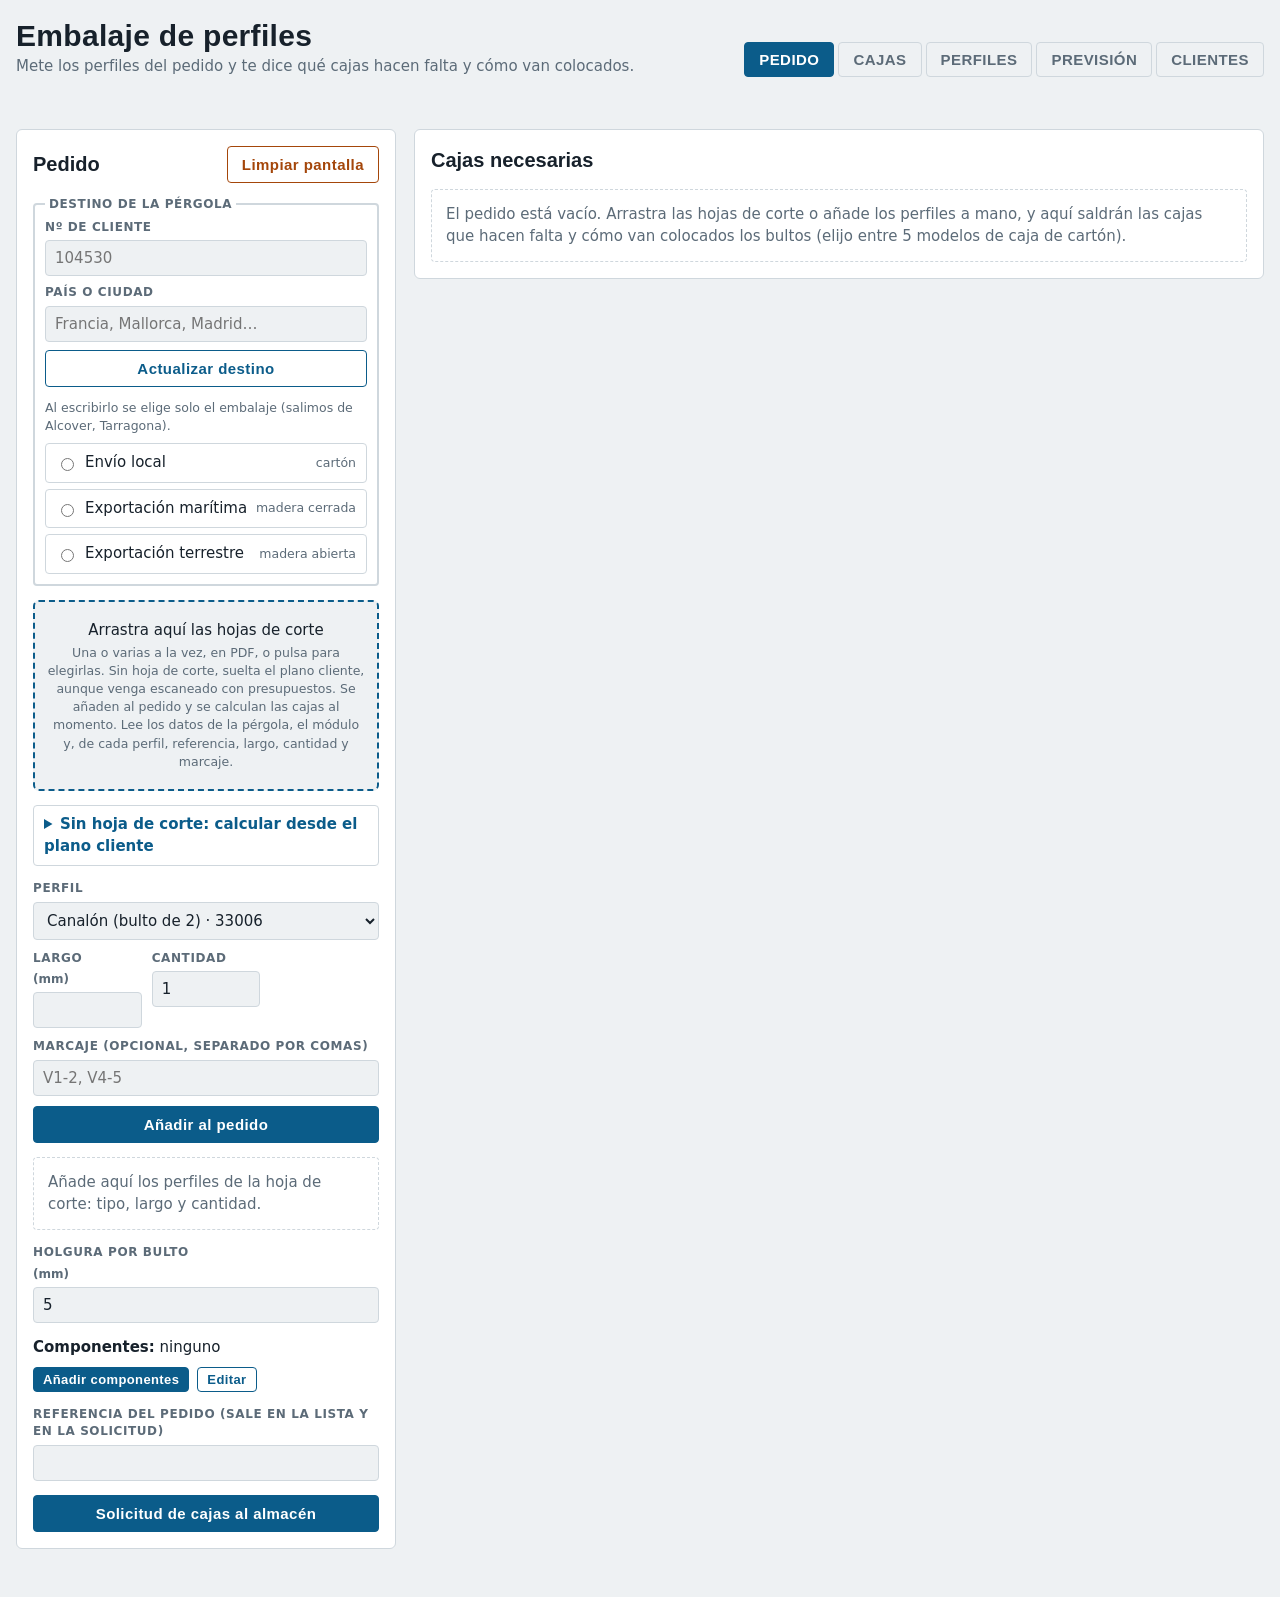
==== commit 1920bfd6: "Componentes: no se ponen de inicio; botón para añadirlos o quitarlos de un clic Co-Authored-By: Clau" ====
--- a/index.html
+++ b/index.html
@@ -8,7 +8,7 @@
   <link rel="icon" href="static/favicon.ico">
   <link rel="apple-touch-icon" href="static/icon-180.png">
   <meta name="theme-color" content="#0b5c8a">
-  <link rel="stylesheet" href="static/estilo.css?v=96">
+  <link rel="stylesheet" href="static/estilo.css?v=99">
 </head>
 <body>
 <div class="wrap">
@@ -67,7 +67,7 @@
       </form>
       <div id="lineas"></div>
       <label>Holgura por bulto <span class="u">(mm)</span><input id="holgura" type="number" min="0" step="1"></label>
-      <div class="comp-resumen"><span id="comp-txt"></span><button class="btn small ghost" type="button" data-act="comp-editar">Editar componentes</button></div>
+      <div class="comp-resumen"><span id="comp-txt"></span><span id="comp-btns" class="acciones"></span></div>
       <label>Referencia del pedido (sale en la lista y en la solicitud)<input id="ref-pedido"></label>
       <button class="btn" type="button" data-act="solicitar">Solicitud de cajas al almacén</button>
     </div>
@@ -147,7 +147,7 @@
 </dialog>
 <dialog id="dlg-comp">
   <h2>Bulto de componentes e instrucciones</h2>
-  <p class="sub">Toda pérgola lleva al menos uno y va dentro de las cajas con la estructura. Las medidas se recuerdan para el siguiente pedido; la cantidad vuelve a 1 ud. en cada pedido nuevo. Con 0 uds. no se mete ninguno.</p>
+  <p class="sub">Va dentro de las cajas con la estructura. Cada pedido empieza sin él: añádelo con «Añadir componentes» o pon aquí la cantidad. Las medidas se recuerdan para el siguiente pedido.</p>
   <div class="row">
     <label>Cantidad <span class="u">(uds.)</span><input id="comp-n" type="number" min="0" step="1"></label>
     <label>Largo <span class="u">(mm)</span><input id="comp-l" type="number" min="1" step="10"></label>
@@ -174,10 +174,10 @@
 <div id="imprimir"></div>
 
 <script src="vendor/pdfjs/pdf.min.js"></script>
-<script src="static/nucleo.js?v=96"></script>
-<script src="static/pdf.js?v=96"></script>
-<script src="static/xlsx.js?v=96"></script>
-<script src="static/vista3d.js?v=96"></script>
-<script src="static/app.js?v=96"></script>
+<script src="static/nucleo.js?v=99"></script>
+<script src="static/pdf.js?v=99"></script>
+<script src="static/xlsx.js?v=99"></script>
+<script src="static/vista3d.js?v=99"></script>
+<script src="static/app.js?v=99"></script>
 </body>
 </html>
